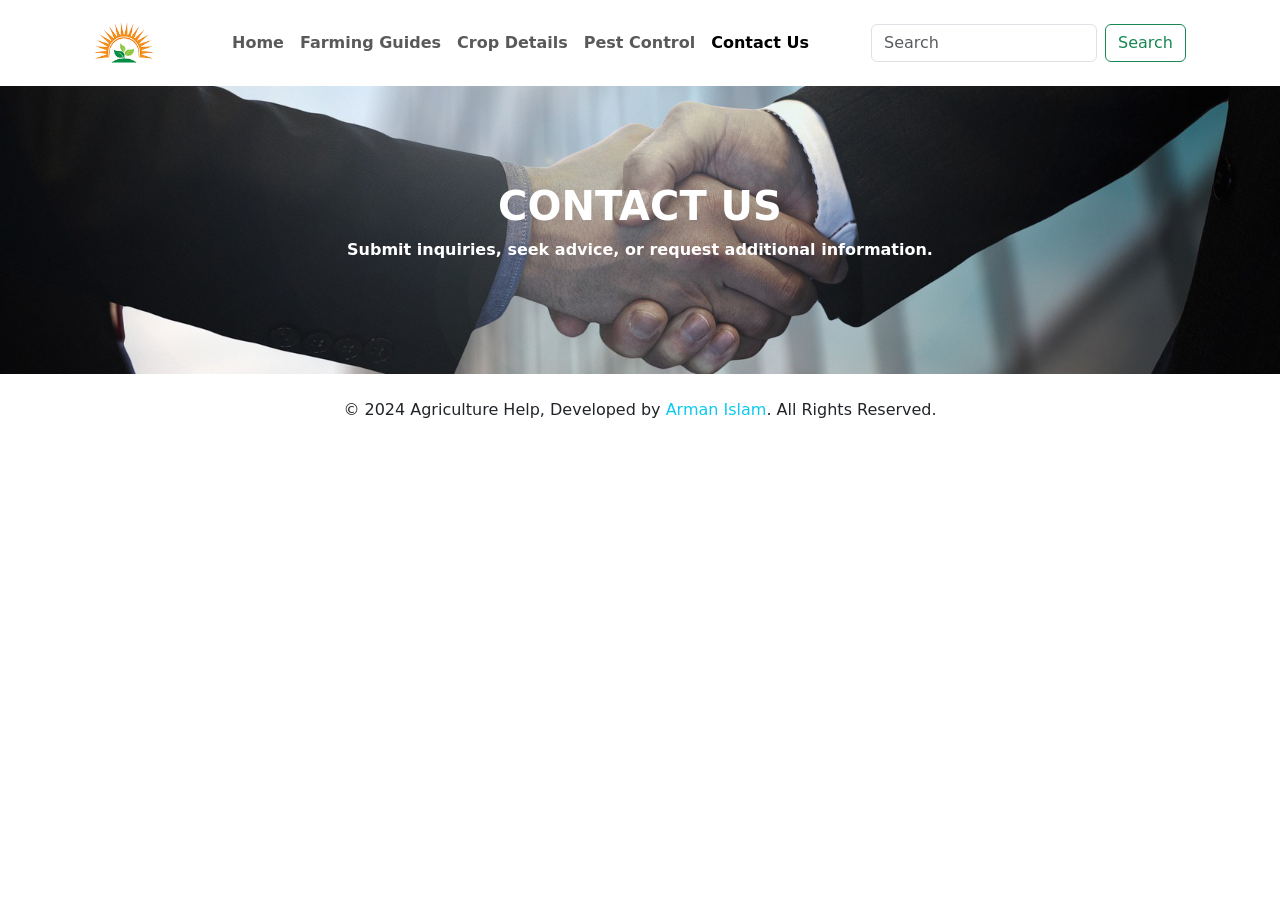
==== contact.html @ aecea2f7 "Added All Pages Header and Footer and Scroll Button JS" ====
<!doctype html>
<html lang="en">

<head>
    <meta charset="utf-8">
    <meta name="viewport" content="width=device-width, initial-scale=1">
    <meta name="description"
        content="This webpage is about Agriculture Information providing a wide range of information about Agriculture." />
    <meta name="author" content="Mehedi Alam" />
    <title>Agricultural Information Hub</title>
    <!-- Bootstrap CSS -->
    <link rel="stylesheet" href="vendor/bootstrap-5.3.3/css/bootstrap.min.css">
    
    <!-- Bootstrap Icons CSS -->
    <link rel="stylesheet" href="vendor/bootstrap-icons-1.11.3/font/bootstrap-icons.min.css">
    
    <!-- Custom CSS -->
    <link rel="stylesheet" href="assets/css/style.css">
</head>

<body>
    <!-- Header start -->
    <header>
        <!-- Navigation -->
        <div class="container">
            <nav class="navbar navbar-expand-lg">
                <div class="container-fluid">
                    <a class="navbar-brand" href="index.html"><img src="assets/images/logo.png" width="60"
                            alt="logo" /></a>
                    <button class="navbar-toggler" type="button" data-bs-toggle="collapse"
                        data-bs-target="#navbarSupportedContent" aria-controls="navbarSupportedContent"
                        aria-expanded="false" aria-label="Toggle navigation">
                        <span class="navbar-toggler-icon"></span>
                    </button>
                    <div class="collapse navbar-collapse" id="navbarSupportedContent">
                        <ul class="navbar-nav mx-auto mb-2 mb-lg-0 fw-semibold">
                            <li class="nav-item">
                                <a class="nav-link" href="index.html">Home</a>
                            </li>
                            <li class="nav-item">
                                <a class="nav-link" href="farming_guides.html">Farming Guides</a>
                            </li>
                            <li class="nav-item">
                                <a class="nav-link" href="crop_details.html">Crop Details</a>
                            </li>
                            <li class="nav-item">
                                <a class="nav-link" href="pest_control.html">Pest Control</a>
                            </li>
                            <li class="nav-item">
                                <a class="nav-link active" aria-current="page" href="contact.html">Contact Us</a>
                            </li>
                        </ul>
                        <form class="d-flex" role="search">
                            <input class="form-control me-2" type="search" placeholder="Search" aria-label="Search" />
                            <button class="btn btn-outline-success" type="submit">
                                Search
                            </button>
                        </form>
                    </div>
                </div>
            </nav>
        </div>

        <!-- banner -->
        <div class="banner contact_us_banner">
            <div class="container">
                <div class="heading text-center text-white">
                    <h1 class="text-uppercase fw-bold">Contact Us</h1>
                    <p class="fw-semibold">
                        Submit inquiries, seek advice, or request additional information.
                    </p>
                </div>
            </div>
        </div>
    </header>
    <!-- Header end -->

    
            <!-- Footer Bottom -->
            <div class="text-center mt-4">
                <p class="mb-0">&copy; 2024 Agriculture Help, Developed by <a
                        href="https://www.facebook.com/MehediAlam49/" class="text-decoration-none text-info">Arman Islam</a>. All Rights Reserved.</p>
            </div>
        </div>

    </footer>
    <!-- Footer section end -->

    <!-- Scroll to Top Button -->
    <button id="scrollToTopBtn" class="scroll-to-top">↑</button>

    <!-- Bootstrap JS -->
    <script src="vendor/bootstrap-5.3.3/js/bootstrap.bundle.min.js"></script>
    
    <!-- custom JS -->
    <script src="assets/js/app.js"></script>
</body>

</html>
---- assets/css/style.css ----
header .carousel_banner .carousel-indicators [data-bs-target] {
    width: 15px;
    height: 15px;
    border-radius: 50%;
}

header .banner{
    /* background-image: url(../images/banner.jpg); */
    background-size: cover;
    background-position: center center;
    height: 32vh;
    display: flex;
    flex-direction: column;
    justify-content: center;
}

header .farming_guides_banner{
  background-image: url(../images/innerBanner1.jpg);
}
header .crop_details_banner{
  background-image: url(../images/innerBanner2.jpg);
}
header .pest_control_banner{
  background-image: url(../images/innerBanner3.jpg);
}
header .contact_us_banner{
  background-image: url(../images/innerBanner4.jpg);
}

/* Scroll to Top Button Styles */
.scroll-to-top {
  position: fixed;
  bottom: 20px;
  right: 20px;
  display: none; /* Initially hidden */
  background-color: #007bff;
  color: white;
  border: none;
  border-radius: 5px;
  padding: 10px 15px;
  font-size: 18px;
  cursor: pointer;
  box-shadow: 0 4px 6px rgba(0, 0, 0, 0.1);
  transition: opacity 0.3s, visibility 0.3s;
}

.scroll-to-top:hover {
  background-color: #0056b3;
}
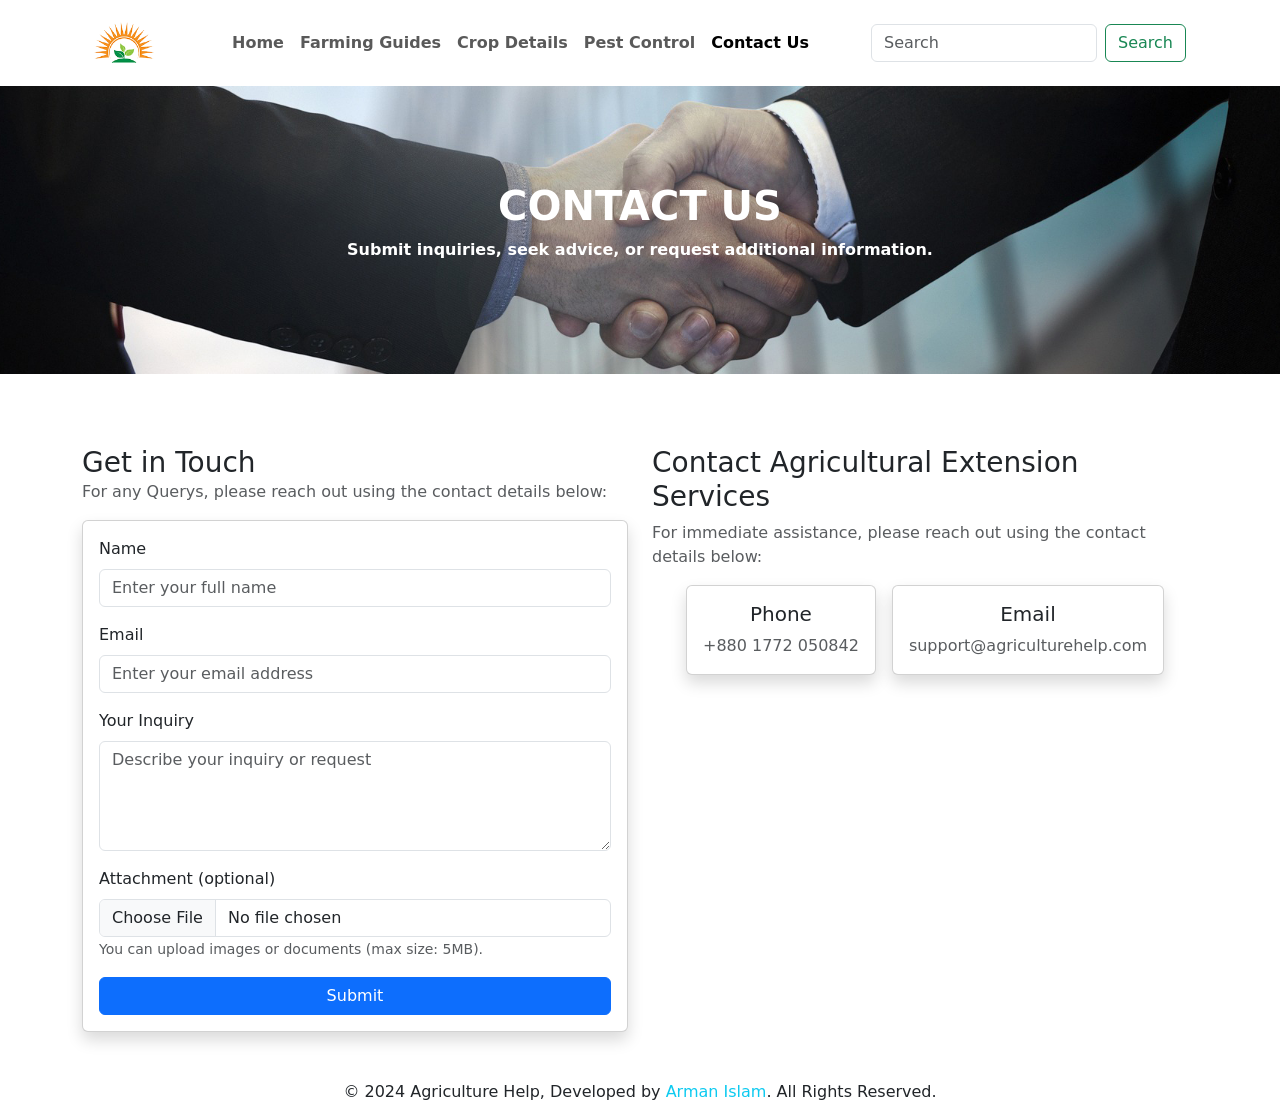
==== commit 3a11f9fe: "Created All Changes to all Files" ====
--- a/contact.html
+++ b/contact.html
@@ -74,6 +74,90 @@
         </div>
     </header>
     <!-- Header end -->
+      <!-- Main section start -->
+    <main>
+        <!-- contact section start -->
+        <section class="contact_us my-5">
+            <!-- Section Title -->
+            <!-- <div class="text-center mb-4">
+                <h2 class="fw-bold text-uppercase">Contact Us</h2>
+                <p class="text-muted">Submit inquiries, seek advice, or request additional information.</p>
+            </div> -->
+            <!-- Contact Form -->
+            <div class="container">
+                <div class="row">
+                    <div class="col-md-6">
+                        <h3 class="card-title mt-4">Get in Touch</h3>
+                        <p class="text-muted">For any Querys, please reach out using the contact details below:</p>
+                        <div class="card shadow">
+                            <div class="card-body">
+                                <form action="/submit" method="POST" enctype="multipart/form-data">
+                                    <!-- Name Field -->
+                                    <div class="mb-3">
+                                        <label for="name" class="form-label">Name</label>
+                                        <input type="text" class="form-control" id="name" name="name"
+                                            placeholder="Enter your full name" required>
+                                    </div>
+
+                                    <!-- Email Field -->
+                                    <div class="mb-3">
+                                        <label for="email" class="form-label">Email</label>
+                                        <input type="email" class="form-control" id="email" name="email"
+                                            placeholder="Enter your email address" required>
+                                    </div>
+
+                                    <!-- Message/Inquiry Field -->
+                                    <div class="mb-3">
+                                        <label for="message" class="form-label">Your Inquiry</label>
+                                        <textarea class="form-control" id="message" name="message" rows="4"
+                                            placeholder="Describe your inquiry or request" required></textarea>
+                                    </div>
+
+                                    <!-- File Attachment -->
+                                    <div class="mb-3">
+                                        <label for="attachment" class="form-label">Attachment (optional)</label>
+                                        <input type="file" class="form-control" id="attachment" name="attachment"
+                                            accept="image/*,application/pdf">
+                                        <small class="text-muted">You can upload images or documents (max size:
+                                            5MB).</small>
+                                    </div>
+
+                                    <!-- Submit Button -->
+                                    <div class="d-grid">
+                                        <button type="submit" class="btn btn-primary">Submit</button>
+                                    </div>
+                                </form>
+                            </div>
+                        </div>
+                    </div>
+                    <!-- Direct Communication Section -->
+                    <div class="col-md-6">
+                        <div class="mt-4">
+                            <h3>Contact Agricultural Extension Services</h3>
+                            <p class="text-muted">For immediate assistance, please reach out using the contact details
+                                below:</p>
+                            <div class="d-flex justify-content-center">
+                                <div class="card shadow text-center me-3">
+                                    <div class="card-body">
+                                        <h5 class="card-title">Phone</h5>
+                                        <p class="card-text"><a href="tel:+8801772050842" class="text-decoration-none text-muted">+880 1772 050842</a></p>
+                                    </div>
+                                </div>
+                                <div class="card shadow text-center">
+                                    <div class="card-body">
+                                        <h5 class="card-title">Email</h5>
+                                        <p class="card-text"><a href="mailto:support@agriculturehelp.com" class="text-decoration-none text-muted">support@agriculturehelp.com</a></p>
+                                    </div>
+                                </div>
+                            </div>
+                        </div>
+                    </div>
+                </div>
+            </div>
+        </section>
+        <!-- contact section end -->
+    </main>
+    <!-- Main section end -->
 
     
             <!-- Footer Bottom -->
